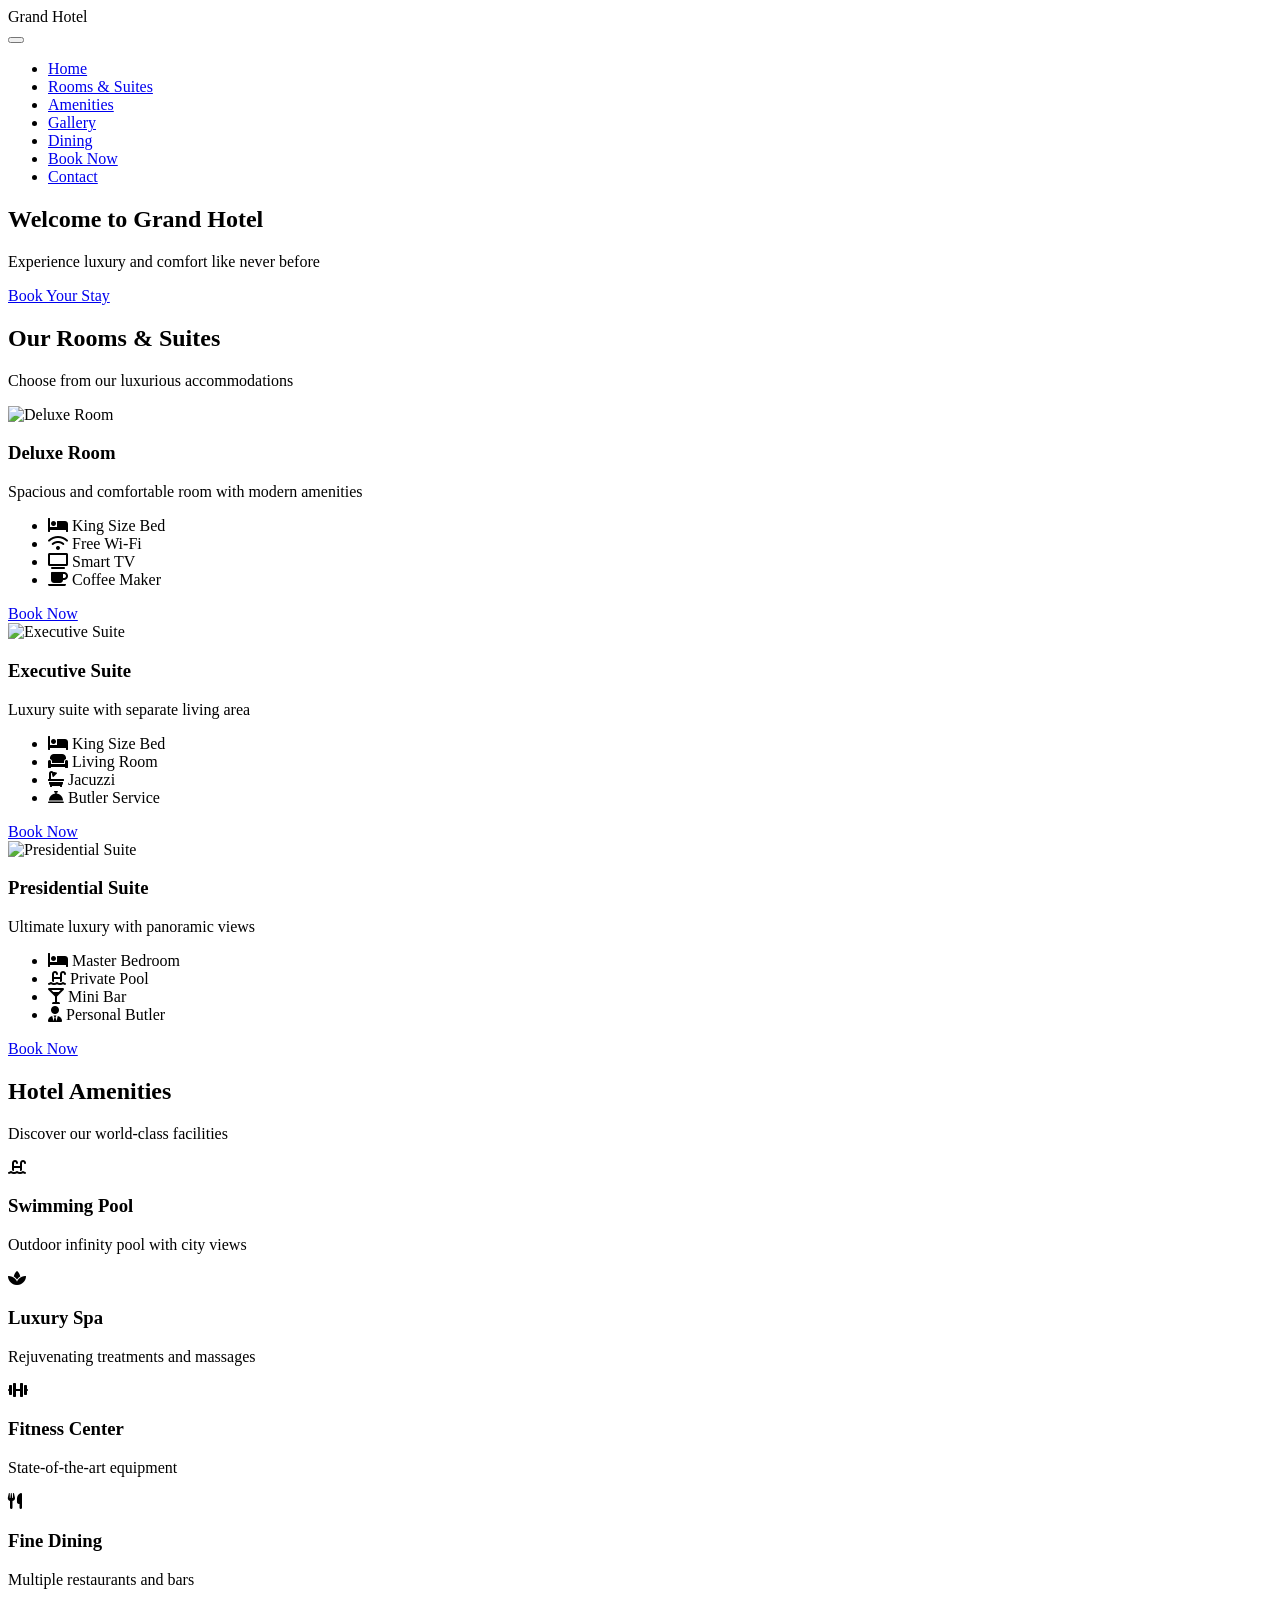
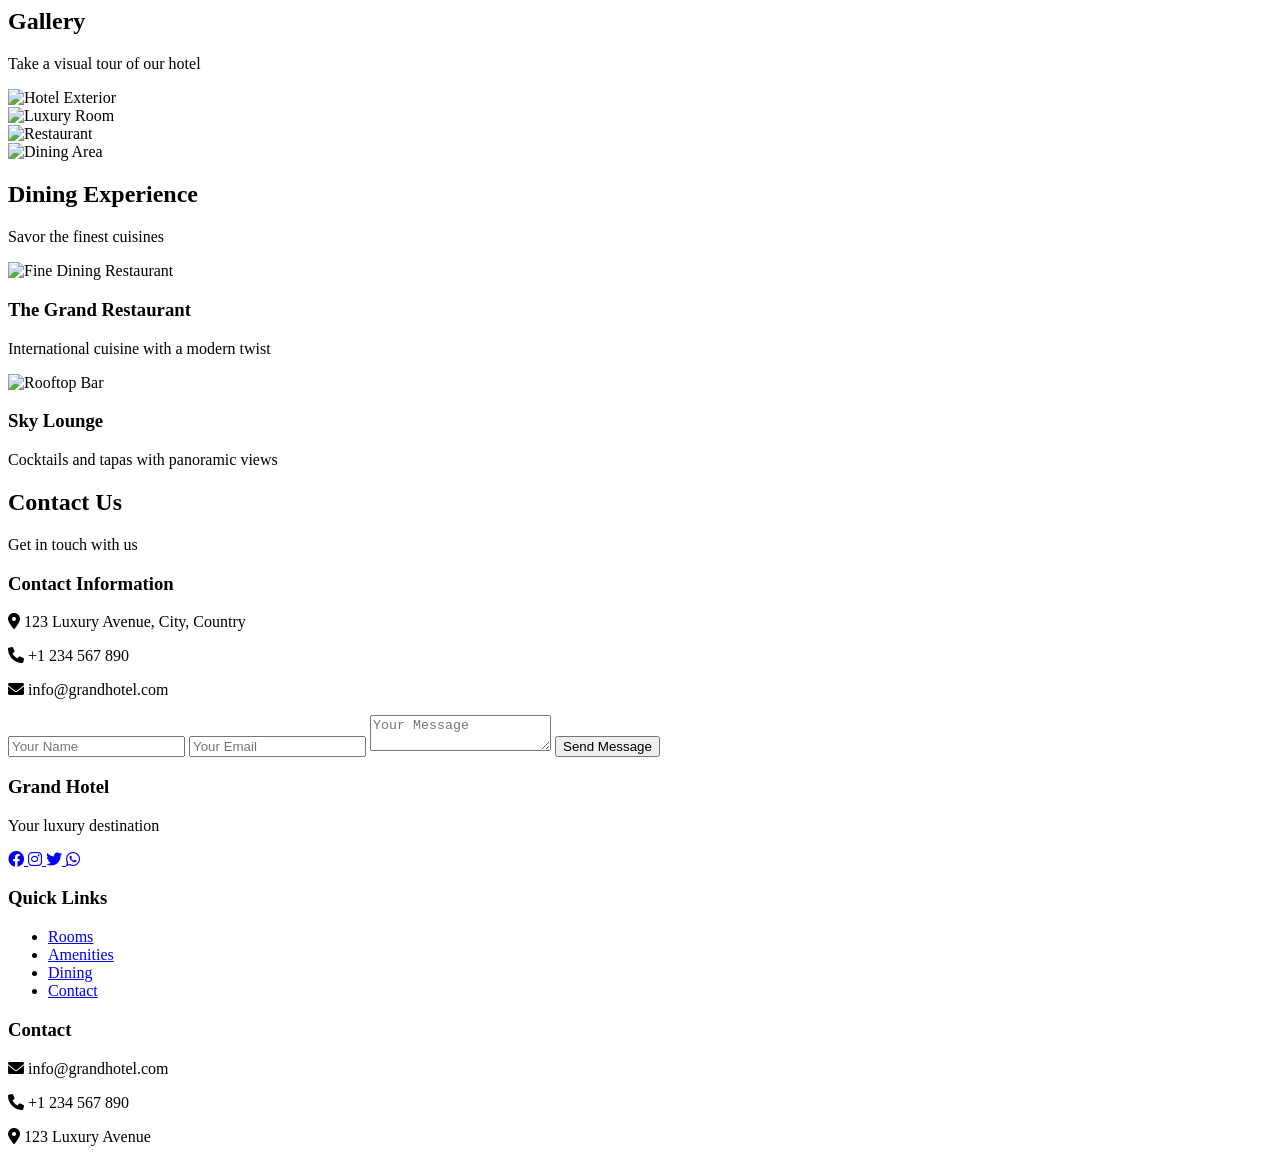
==== main/index.html @ 44f88988 "first commit" ====
<!DOCTYPE html>
<html lang="en">
<head>
    <meta charset="UTF-8">
    <meta name="viewport" content="width=device-width, initial-scale=1.0">
    <title>Grand Hotel</title>
    <link rel="stylesheet" href="style.css">
    <link href="https://fonts.googleapis.com/css2?family=Poppins:wght@300;400;500;600;700&display=swap" rel="stylesheet">
    <link rel="stylesheet" href="https://cdnjs.cloudflare.com/ajax/libs/font-awesome/6.0.0/css/all.min.css">
    <link rel="stylesheet" href="styles/style.css">
</head>
<body>
    <header>
        <nav>
            <div class="logo">Grand Hotel</div>
            <button class="menu-toggle" id="mobile-menu">
                <span></span>
                <span></span>
                <span></span>
            </button>
            <ul class="nav-links">
                <li><a href="#home">Home</a></li>
                <li><a href="#rooms">Rooms & Suites</a></li>
                <li><a href="#amenities">Amenities</a></li>
                <li><a href="#gallery">Gallery</a></li>
                <li><a href="#dining">Dining</a></li>
                <li><a href="booking.html">Book Now</a></li>
                <li><a href="#contact">Contact</a></li>
            </ul>
        </nav>
    </header>

    <main>
        <section id="home" class="hero">
            <h1>Welcome to Grand Hotel</h1>
            <p>Experience luxury and comfort like never before</p>
            <a href="booking.html" class="cta-button">Book Your Stay</a>
        </section>

        <section id="rooms" class="section">
            <div class="section-title">
                <h2>Our Rooms & Suites</h2>
                <p>Choose from our luxurious accommodations</p>
            </div>
            <div class="rooms-grid">
                <div class="room-card">
                    <img src="assets/image1.png" alt="Deluxe Room">
                    <h3>Deluxe Room</h3>
                    <p>Spacious and comfortable room with modern amenities</p>
                    <ul class="room-features">
                        <li><i class="fas fa-bed"></i> King Size Bed</li>
                        <li><i class="fas fa-wifi"></i> Free Wi-Fi</li>
                        <li><i class="fas fa-tv"></i> Smart TV</li>
                        <li><i class="fas fa-coffee"></i> Coffee Maker</li>
                    </ul>
                    <a href="booking.html?room=deluxe" class="room-button">Book Now</a>
                </div>
                <div class="room-card">
                    <img src="assets/image2.png" alt="Executive Suite">
                    <h3>Executive Suite</h3>
                    <p>Luxury suite with separate living area</p>
                    <ul class="room-features">
                        <li><i class="fas fa-bed"></i> King Size Bed</li>
                        <li><i class="fas fa-couch"></i> Living Room</li>
                        <li><i class="fas fa-bath"></i> Jacuzzi</li>
                        <li><i class="fas fa-concierge-bell"></i> Butler Service</li>
                    </ul>
                    <a href="booking.html?room=executive" class="room-button">Book Now</a>
                </div>
                <div class="room-card">
                    <img src="assets/image3.png" alt="Presidential Suite">
                    <h3>Presidential Suite</h3>
                    <p>Ultimate luxury with panoramic views</p>
                    <ul class="room-features">
                        <li><i class="fas fa-bed"></i> Master Bedroom</li>
                        <li><i class="fas fa-swimming-pool"></i> Private Pool</li>
                        <li><i class="fas fa-glass-martini-alt"></i> Mini Bar</li>
                        <li><i class="fas fa-user-tie"></i> Personal Butler</li>
                    </ul>
                    <a href="booking.html?room=presidential" class="room-button">Book Now</a>
                </div>
            </div>
        </section>

        <section id="amenities" class="section">
            <div class="section-title">
                <h2>Hotel Amenities</h2>
                <p>Discover our world-class facilities</p>
            </div>
            <div class="amenities-grid">
                <div class="amenity-card">
                    <i class="fas fa-swimming-pool"></i>
                    <h3>Swimming Pool</h3>
                    <p>Outdoor infinity pool with city views</p>
                </div>
                <div class="amenity-card">
                    <i class="fas fa-spa"></i>
                    <h3>Luxury Spa</h3>
                    <p>Rejuvenating treatments and massages</p>
                </div>
                <div class="amenity-card">
                    <i class="fas fa-dumbbell"></i>
                    <h3>Fitness Center</h3>
                    <p>State-of-the-art equipment</p>
                </div>
                <div class="amenity-card">
                    <i class="fas fa-utensils"></i>
                    <h3>Fine Dining</h3>
                    <p>Multiple restaurants and bars</p>
                </div>
            </div>
        </section>

        <section id="gallery" class="section">
            <div class="section-title">
                <h2>Gallery</h2>
                <p>Take a visual tour of our hotel</p>
            </div>
            <div class="gallery-grid">
                <div class="gallery-item">
                    <img src="assets/pexels-pixabay-63324.jpg" alt="Hotel Exterior">
                </div>
                <div class="gallery-item">
                    <img src="assets/pexels-valeriya-1484514.jpg" alt="Luxury Room">
                </div>
                <div class="gallery-item">
                    <img src="assets/kitchen-6878026.jpg" alt="Restaurant">
                </div>
                <div class="gallery-item">
                    <img src="assets/dinning.png" alt="Dining Area">
                </div>
            </div>
        </section>

        <section id="dining" class="section">
            <div class="section-title">
                <h2>Dining Experience</h2>
                <p>Savor the finest cuisines</p>
            </div>
            <div class="dining-grid">
                <div class="dining-card">
                    <img src="assets/dinning.png" alt="Fine Dining Restaurant">
                    <h3>The Grand Restaurant</h3>
                    <p>International cuisine with a modern twist</p>
                </div>
                <div class="dining-card">
                    <img src="assets/kitchen-6878026.jpg" alt="Rooftop Bar">
                    <h3>Sky Lounge</h3>
                    <p>Cocktails and tapas with panoramic views</p>
                </div>
            </div>
        </section>

        <section id="contact" class="section">
            <div class="section-title">
                <h2>Contact Us</h2>
                <p>Get in touch with us</p>
            </div>
            <div class="contact-grid">
                <div class="contact-info">
                    <h3>Contact Information</h3>
                    <p><i class="fas fa-map-marker-alt"></i> 123 Luxury Avenue, City, Country</p>
                    <p><i class="fas fa-phone"></i> +1 234 567 890</p>
                    <p><i class="fas fa-envelope"></i> info@grandhotel.com</p>
                </div>
                <div class="contact-form">
                    <form id="contactForm">
                        <input type="text" placeholder="Your Name" required>
                        <input type="email" placeholder="Your Email" required>
                        <textarea placeholder="Your Message" required></textarea>
                        <button type="submit" class="cta-button">Send Message</button>
                    </form>
                </div>
            </div>
        </section>
    </main>

    <footer>
        <div class="footer-content">
            <div class="footer-section">
                <h3>Grand Hotel</h3>
                <p>Your luxury destination</p>

                <div class="social-links">
                            
                    <a href="https://www.facebook.com/Daniel Dzansi" target="_blank" class="social-icon">
                        <i class="fab fa-facebook"></i>
                    </a>
                
    
                    <a href="https://www.instagram.com/dzansi.daniel" target="_blank" class="social-icon">
                        <i class="fab fa-instagram"></i> 
                    </a>
                
                    
                    <a href="https://twitter.com/Daniel Dzansi" target="_blank" class="social-icon">
                        <i class="fab fa-twitter"></i>
                    </a>
                    <!-- WhatsApp -->
                    <a href="https://wa.me/+233552973197" target="_blank" class="social-icon">
                        <i class="fab fa-whatsapp"></i> <!-- WhatsApp icon -->
                    </a>

                </div>
            </div>
            <div class="footer-section">
                <h3>Quick Links</h3>
                <ul>
                    <li><a href="#rooms">Rooms</a></li>
                    <li><a href="#amenities">Amenities</a></li>
                    <li><a href="#dining">Dining</a></li>
                    <li><a href="#contact">Contact</a></li>
                </ul>
            </div>
            <div class="footer-section">
                <h3>Contact</h3>
                <p><i class="fas fa-envelope"></i> info@grandhotel.com</p>
                <p><i class="fas fa-phone"></i> +1 234 567 890</p>
                <p><i class="fas fa-map-marker-alt"></i> 123 Luxury Avenue</p>
            </div>
        </div>
    </footer>

    <script src="app.js"></script>
</body>
</html>
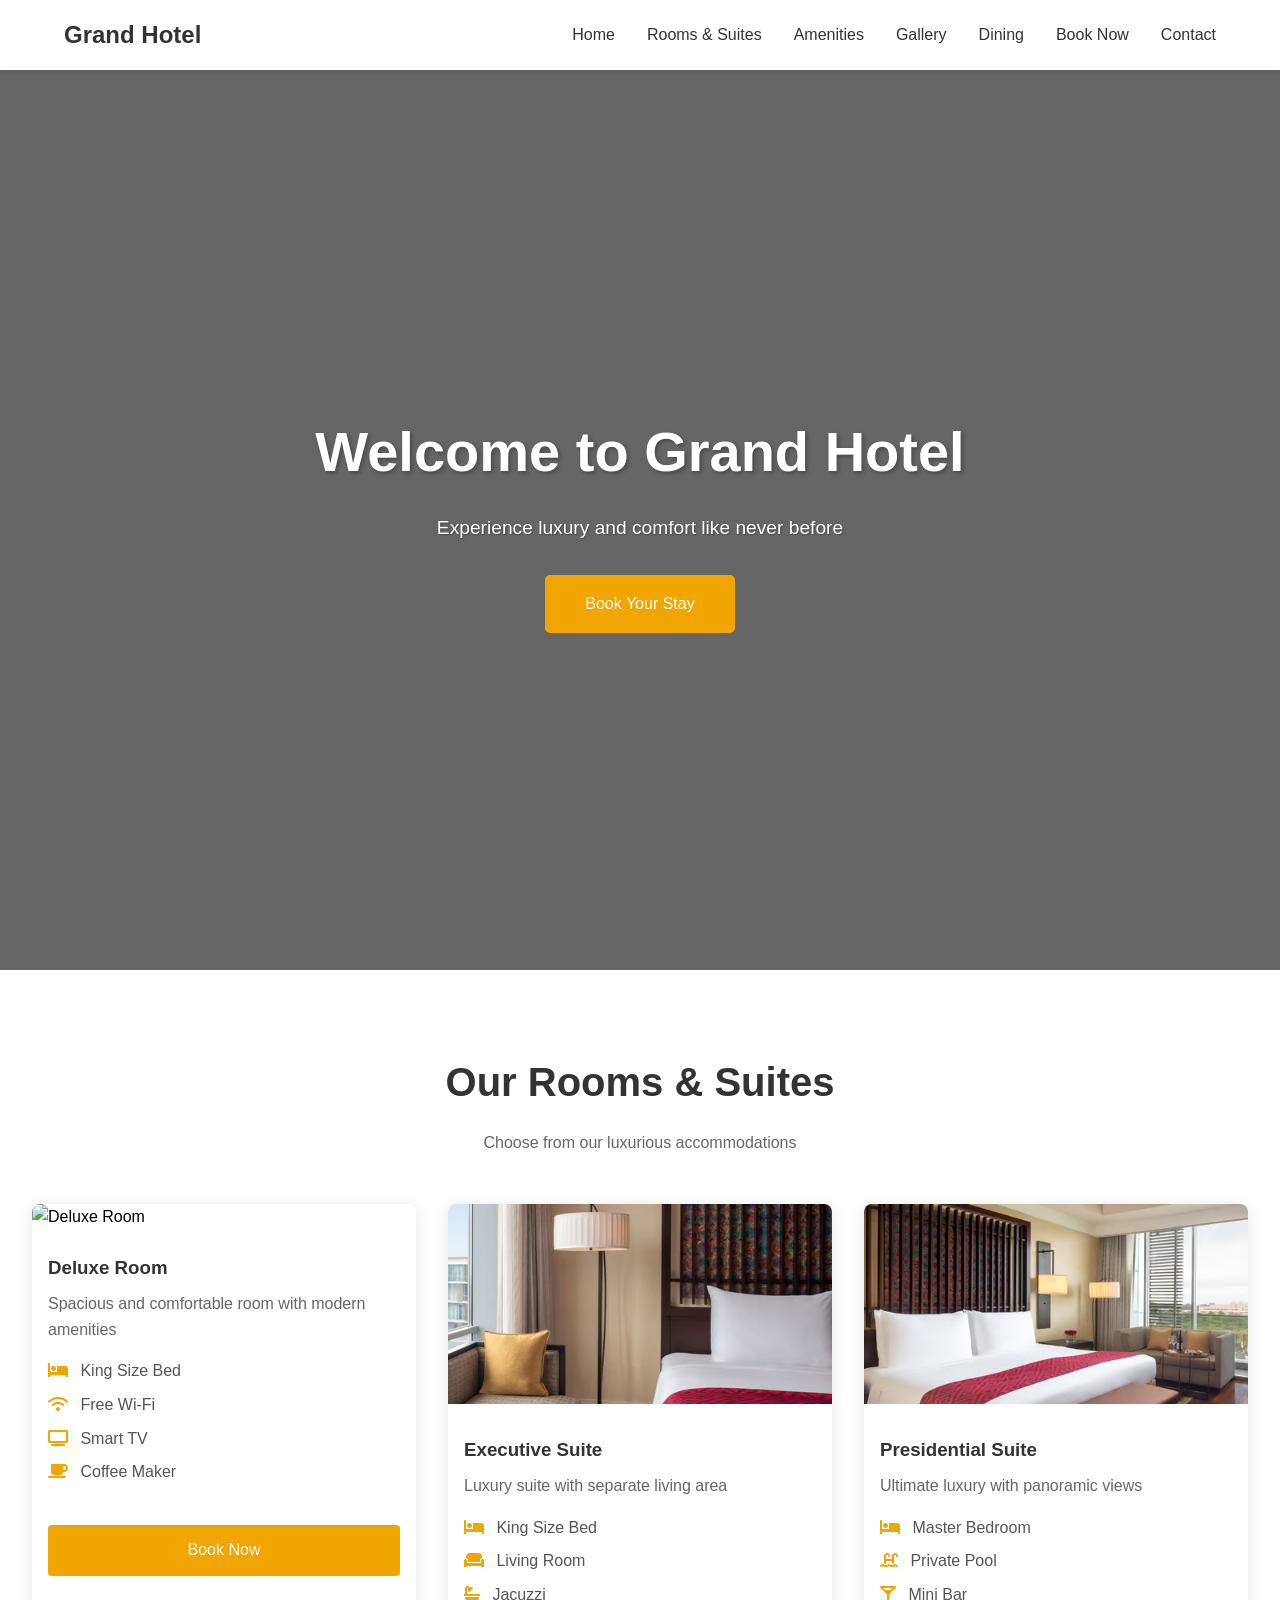
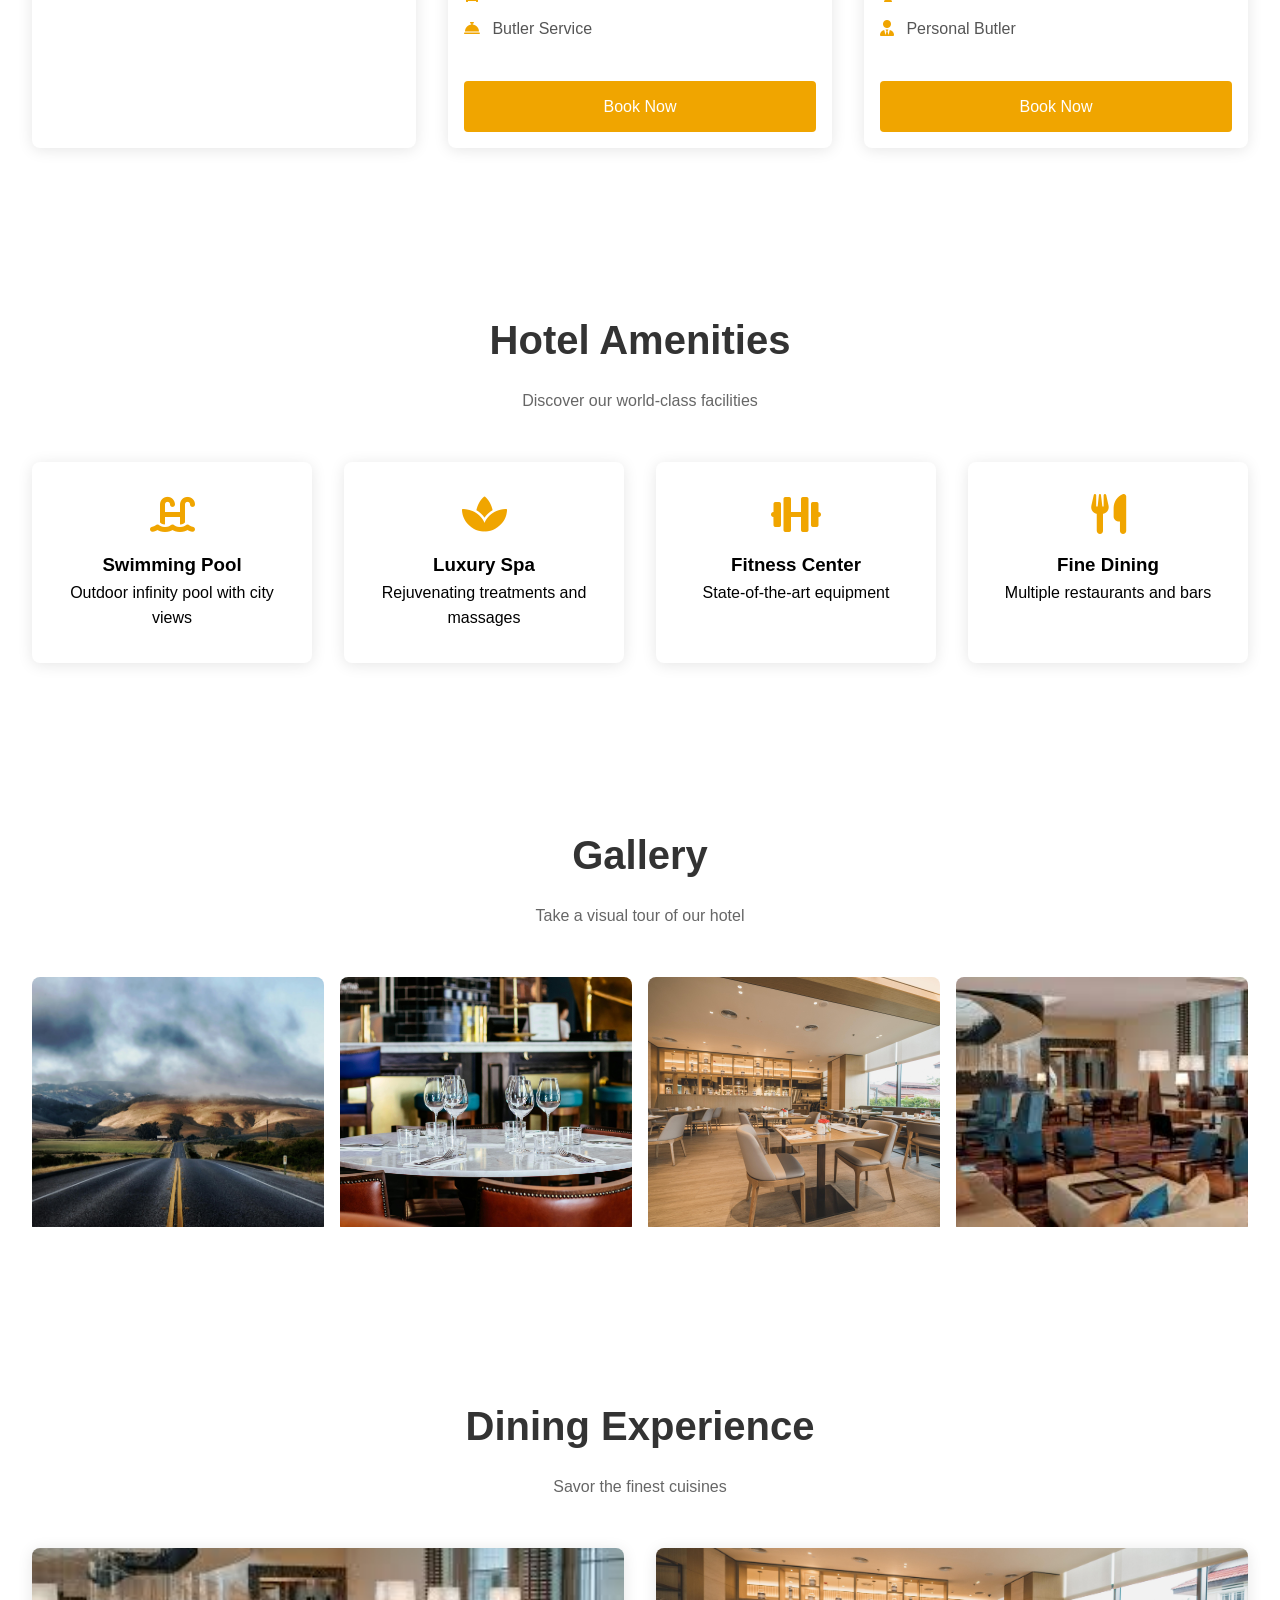
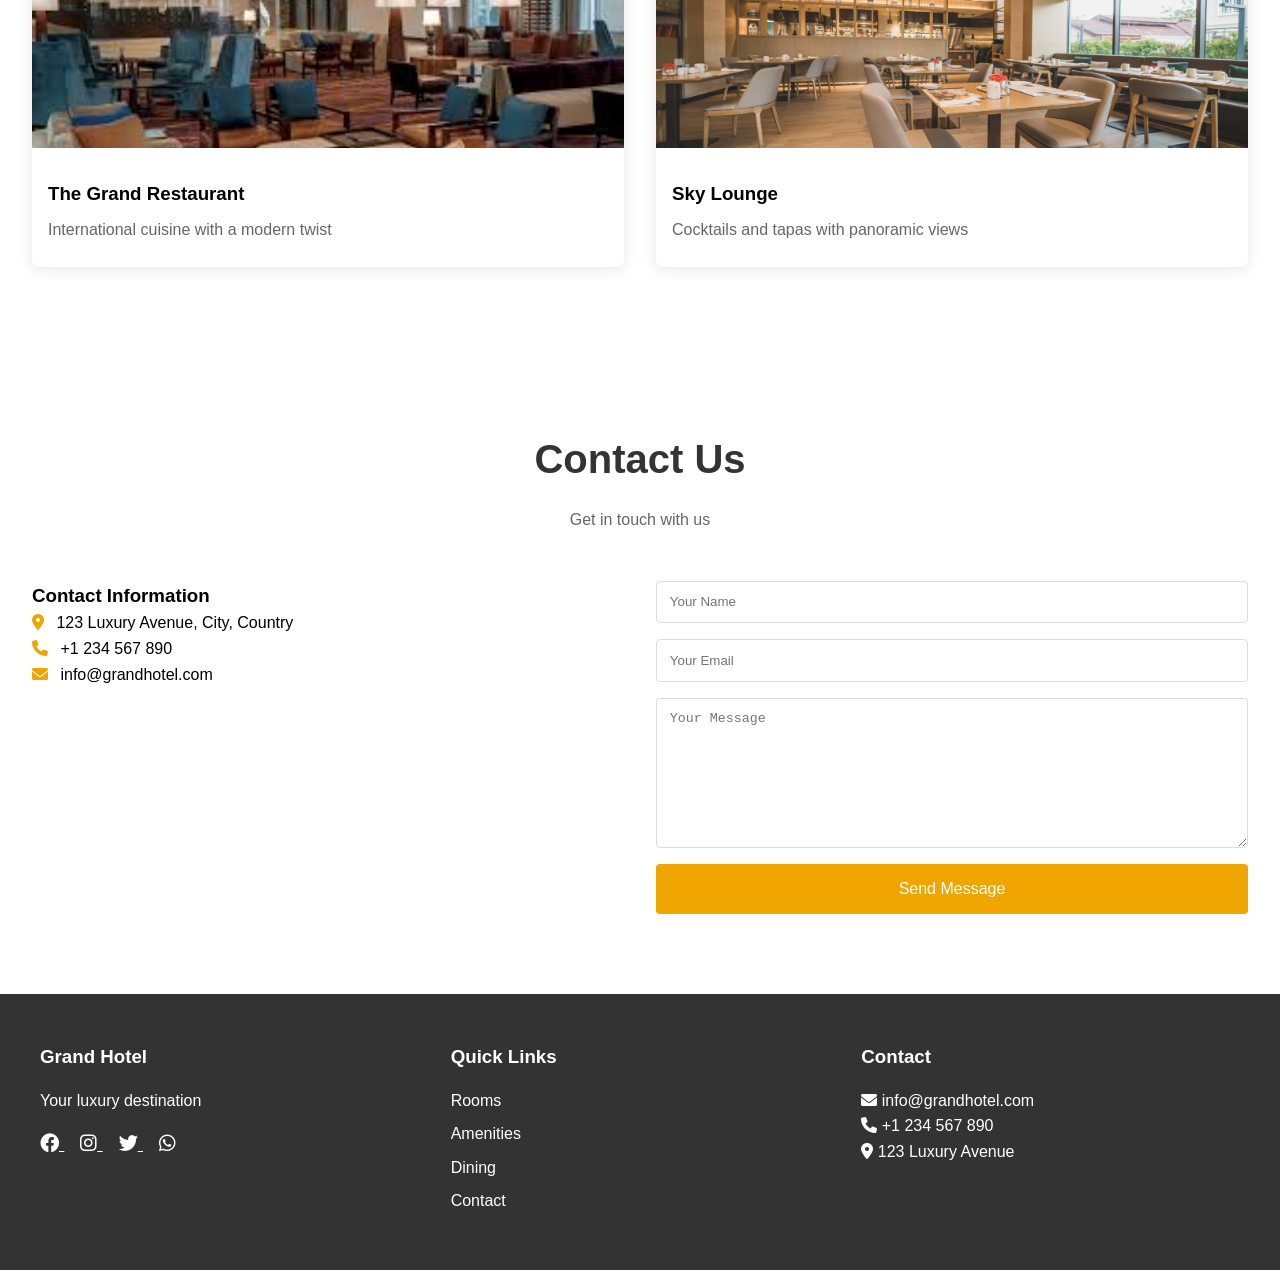
==== commit 2fab6149: "created new folders" ====
--- a/main/index.html
+++ b/main/index.html
@@ -44,7 +44,7 @@
             </div>
             <div class="rooms-grid">
                 <div class="room-card">
-                    <img src="assets/image1.png" alt="Deluxe Room">
+                    <img src="" alt="Deluxe Room">
                     <h3>Deluxe Room</h3>
                     <p>Spacious and comfortable room with modern amenities</p>
                     <ul class="room-features">
--- a/main/styles/style.css
+++ b/main/styles/style.css
@@ -0,0 +1,588 @@
+* {
+    margin: 0;
+    padding: 0;
+    box-sizing: border-box;
+}
+
+body {
+    font-family: 'Poppins', sans-serif;
+    line-height: 1.6;
+}
+
+header {
+    background-color: #ffffff;
+    box-shadow: 0 2px 5px rgba(0,0,0,0.1);
+    position: fixed;
+    width: 100%;
+    top: 0;
+    z-index: 1000;
+    height: 70px;
+}
+
+nav {
+    display: flex;
+    justify-content: space-between;
+    align-items: center;
+    padding: 1rem 5%;
+    position: relative;
+}
+
+.logo {
+    font-size: 1.5rem;
+    font-weight: 600;
+    color: #333;
+}
+
+nav ul {
+    display: flex;
+    list-style: none;
+}
+
+nav ul li {
+    margin-left: 2rem;
+}
+
+nav ul li a {
+    text-decoration: none;
+    color: #333;
+    font-weight: 500;
+    transition: color 0.3s ease;
+}
+
+nav ul li a:hover {
+    color: #f0a500;
+}
+
+.hero {
+    height: 100vh;
+    background: linear-gradient(rgba(0,0,0,0.6), rgba(0,0,0,0.6)), url('assets/pexels-valeriya-1484514.jpg');
+    background-size: cover;
+    background-position: center;
+    background-repeat: no-repeat;
+    display: flex;
+    flex-direction: column;
+    justify-content: center;
+    align-items: center;
+    text-align: center;
+    color: white;
+    padding: 0 1rem;
+    margin-top: 70px;
+}
+
+.hero h1 {
+    font-size: 3.5rem;
+    margin-bottom: 1rem;
+    text-shadow: 2px 2px 4px rgba(0,0,0,0.3);
+}
+
+.hero p {
+    font-size: 1.2rem;
+    margin-bottom: 2rem;
+    text-shadow: 1px 1px 2px rgba(0,0,0,0.3);
+}
+
+.cta-button {
+    display: inline-block;
+    padding: 1rem 2.5rem;
+    background-color: #f0a500;
+    color: white;
+    text-decoration: none;
+    border-radius: 5px;
+    font-weight: 500;
+    transition: all 0.3s ease;
+}
+
+.cta-button:hover {
+    background-color: #d89400;
+    transform: translateY(-2px);
+}
+
+.booking-form {
+    padding: 5rem 1rem;
+    max-width: 600px;
+    margin: 0 auto;
+}
+
+.booking-form h2 {
+    text-align: center;
+    margin-bottom: 2rem;
+}
+
+.form-group {
+    margin-bottom: 1.5rem;
+}
+
+.form-group input,
+.form-group select {
+    width: 100%;
+    padding: 0.8rem;
+    border: 1px solid #ddd;
+    border-radius: 4px;
+    font-size: 1rem;
+}
+
+button[type="submit"] {
+    width: 100%;
+    padding: 1rem;
+    background-color: #f0a500;
+    color: white;
+    border: none;
+    border-radius: 4px;
+    font-size: 1rem;
+    cursor: pointer;
+    transition: background-color 0.3s;
+}
+
+button[type="submit"]:hover {
+    background-color: #d89400;
+}
+
+/* Rooms Section */
+.rooms-section {
+    padding: 5rem 2rem;
+    background-color: #f9f9f9;
+}
+
+.rooms-grid {
+    display: grid;
+    grid-template-columns: repeat(auto-fit, minmax(300px, 1fr));
+    gap: 2rem;
+    margin-top: 3rem;
+}
+
+.room-card {
+    background: white;
+    border-radius: 8px;
+    overflow: hidden;
+    box-shadow: 0 2px 15px rgba(0,0,0,0.1);
+    transition: transform 0.3s;
+}
+
+.room-card:hover {
+    transform: translateY(-5px);
+}
+
+.room-card img {
+    width: 100%;
+    height: 200px;
+    object-fit: cover;
+}
+
+.room-card h3 {
+    padding: 1.5rem 1rem 0.5rem;
+    color: #333;
+}
+
+.room-card p {
+    padding: 0 1rem;
+    color: #666;
+}
+
+.room-features {
+    list-style: none;
+    padding: 1rem;
+}
+
+.room-features li {
+    margin-bottom: 0.5rem;
+    color: #555;
+}
+
+.room-features i {
+    margin-right: 0.5rem;
+    color: #f0a500;
+}
+
+.room-button {
+    display: block;
+    text-align: center;
+    margin: 1rem;
+    padding: 0.8rem;
+    background: #f0a500;
+    color: white;
+    text-decoration: none;
+    border-radius: 4px;
+    transition: background 0.3s;
+}
+
+/* Amenities Section */
+.amenities-section {
+    padding: 5rem 2rem;
+}
+
+.amenities-grid {
+    display: grid;
+    grid-template-columns: repeat(auto-fit, minmax(250px, 1fr));
+    gap: 2rem;
+    margin-top: 3rem;
+}
+
+.amenity-card {
+    text-align: center;
+    padding: 2rem;
+    background: white;
+    border-radius: 8px;
+    box-shadow: 0 2px 15px rgba(0,0,0,0.1);
+}
+
+.amenity-card i {
+    font-size: 2.5rem;
+    color: #f0a500;
+    margin-bottom: 1rem;
+}
+
+/* Gallery Section */
+.gallery-section {
+    padding: 5rem 2rem;
+    background-color: #f9f9f9;
+}
+
+.gallery-grid {
+    display: grid;
+    grid-template-columns: repeat(auto-fit, minmax(250px, 1fr));
+    gap: 1rem;
+    margin-top: 3rem;
+}
+
+.gallery-item {
+    position: relative;
+    overflow: hidden;
+    border-radius: 8px;
+    cursor: pointer;
+}
+
+.gallery-item img {
+    width: 100%;
+    height: 250px;
+    object-fit: cover;
+    transition: transform 0.3s;
+}
+
+.gallery-item:hover img {
+    transform: scale(1.1);
+}
+
+/* Dining Section */
+.dining-section {
+    padding: 5rem 2rem;
+}
+
+.dining-grid {
+    display: grid;
+    grid-template-columns: repeat(auto-fit, minmax(300px, 1fr));
+    gap: 2rem;
+    margin-top: 3rem;
+}
+
+.dining-card {
+    position: relative;
+    overflow: hidden;
+    border-radius: 8px;
+    box-shadow: 0 2px 15px rgba(0,0,0,0.1);
+}
+
+.dining-card img {
+    width: 100%;
+    height: 200px;
+    object-fit: cover;
+}
+
+.dining-card h3 {
+    padding: 1.5rem 1rem 0.5rem;
+}
+
+.dining-card p {
+    padding: 0 1rem 1.5rem;
+    color: #666;
+}
+
+/* Contact Section */
+.contact-section {
+    padding: 5rem 2rem;
+    background-color: #f9f9f9;
+}
+
+.contact-grid {
+    display: grid;
+    grid-template-columns: repeat(auto-fit, minmax(300px, 1fr));
+    gap: 2rem;
+    margin-top: 3rem;
+}
+
+.contact-info i {
+    color: #f0a500;
+    margin-right: 0.5rem;
+}
+
+.contact-form form {
+    display: flex;
+    flex-direction: column;
+    gap: 1rem;
+}
+
+.contact-form input,
+.contact-form textarea {
+    padding: 0.8rem;
+    border: 1px solid #ddd;
+    border-radius: 4px;
+}
+
+.contact-form textarea {
+    height: 150px;
+}
+
+/* Footer */
+footer {
+    background: #333;
+    color: white;
+    padding: 3rem 2rem;
+}
+
+.footer-content {
+    max-width: 1200px;
+    margin: 0 auto;
+    display: grid;
+    grid-template-columns: repeat(auto-fit, minmax(250px, 1fr));
+    gap: 2rem;
+}
+
+.footer-section h3 {
+    margin-bottom: 1rem;
+}
+
+.footer-section ul {
+    list-style: none;
+}
+
+.footer-section ul li {
+    margin-bottom: 0.5rem;
+}
+
+.footer-section ul li a {
+    color: white;
+    text-decoration: none;
+    transition: color 0.3s ease;
+}
+
+.footer-section ul li a:hover {
+    color: #f0a500;
+}
+
+.social-links {
+    margin-top: 1rem;
+}
+
+.social-links a {
+    color: white;
+    margin-right: 1rem;
+    font-size: 1.2rem;
+}
+
+/* Mobile Menu Styles */
+.menu-toggle {
+    display: none;
+    background: none;
+    border: none;
+    cursor: pointer;
+    padding: 0.5rem;
+    position: relative;
+    z-index: 100;
+}
+
+.menu-toggle span {
+    display: block;
+    width: 25px;
+    height: 2px;
+    margin: 5px 0;
+    background: #333;
+    transition: 0.4s;
+}
+
+/* Navigation Links */
+.nav-links {
+    display: flex;
+    list-style: none;
+    margin: 0;
+    padding: 0;
+}
+
+.nav-links li {
+    margin-left: 2rem;
+}
+
+.nav-links a {
+    text-decoration: none;
+    color: #333;
+    font-weight: 500;
+}
+
+/* Mobile Styles */
+@media screen and (max-width: 768px) {
+    .menu-toggle {
+        display: block;
+    }
+
+    .nav-links {
+        display: none;
+        position: absolute;
+        top: 100%;
+        left: 0;
+        width: 100%;
+        background: white;
+        padding: 1rem 0;
+        text-align: center;
+        box-shadow: 0 2px 5px rgba(0,0,0,0.1);
+    }
+
+    .nav-links.active {
+        display: block;
+    }
+
+    .nav-links li {
+        margin: 1rem 0;
+    }
+
+    .nav-links a {
+        display: block;
+        padding: 0.5rem 1rem;
+    }
+
+    /* Hamburger Animation */
+    .menu-toggle.active span:nth-child(1) {
+        transform: rotate(-45deg) translate(-5px, 6px);
+    }
+
+    .menu-toggle.active span:nth-child(2) {
+        opacity: 0;
+    }
+
+    .menu-toggle.active span:nth-child(3) {
+        transform: rotate(45deg) translate(-5px, -6px);
+    }
+}
+
+/* Sections */
+.section {
+    padding: 5rem 2rem;
+}
+
+.section-title {
+    text-align: center;
+    margin-bottom: 3rem;
+}
+
+.section-title h2 {
+    font-size: 2.5rem;
+    color: #333;
+    margin-bottom: 1rem;
+}
+
+.section-title p {
+    color: #666;
+    max-width: 600px;
+    margin: 0 auto;
+}
+
+/* Responsive Styles */
+@media (max-width: 768px) {
+    body {
+        padding-top: 70px;
+    }
+
+    body.menu-open {
+        overflow: hidden;
+    }
+
+    .hero {
+        margin-top: 0;
+        height: calc(100vh - 70px);
+        background-attachment: scroll;
+    }
+
+    .hero h1 {
+        font-size: 2.5rem;
+        margin-bottom: 1rem;
+        line-height: 1.2;
+    }
+
+    .hero p {
+        font-size: 1.1rem;
+        margin-bottom: 2rem;
+        padding: 0 1rem;
+    }
+
+    .cta-button {
+        padding: 1rem 2rem;
+        font-size: 1.1rem;
+        width: auto;
+        min-width: 200px;
+    }
+
+    .section {
+        padding: 3rem 1rem;
+    }
+
+    .section-title h2 {
+        font-size: 2rem;
+    }
+
+    .rooms-grid {
+        grid-template-columns: 1fr;
+        padding: 0 1rem;
+    }
+
+    .amenities-grid {
+        grid-template-columns: 1fr;
+        padding: 0 1rem;
+    }
+
+    .gallery-grid {
+        grid-template-columns: 1fr;
+        padding: 0 1rem;
+    }
+
+    .footer-content {
+        grid-template-columns: 1fr;
+        text-align: center;
+    }
+
+    .footer-section {
+        margin-bottom: 2rem;
+    }
+
+    .form-group input,
+    .form-group select,
+    .contact-form textarea {
+        font-size: 16px;
+    }
+}
+
+/* Additional Mobile Optimizations */
+@media (max-width: 480px) {
+    .hero h1 {
+        font-size: 2rem;
+    }
+
+    .hero p {
+        font-size: 1rem;
+    }
+
+    .cta-button {
+        width: 80%;
+        max-width: 300px;
+    }
+
+    .footer-content {
+        grid-template-columns: 1fr;
+        text-align: center;
+    }
+}
+
+/* Tablet Styles */
+@media (min-width: 769px) and (max-width: 1024px) {
+    .rooms-grid,
+    .amenities-grid,
+    .gallery-grid {
+        grid-template-columns: repeat(2, 1fr);
+    }
+}
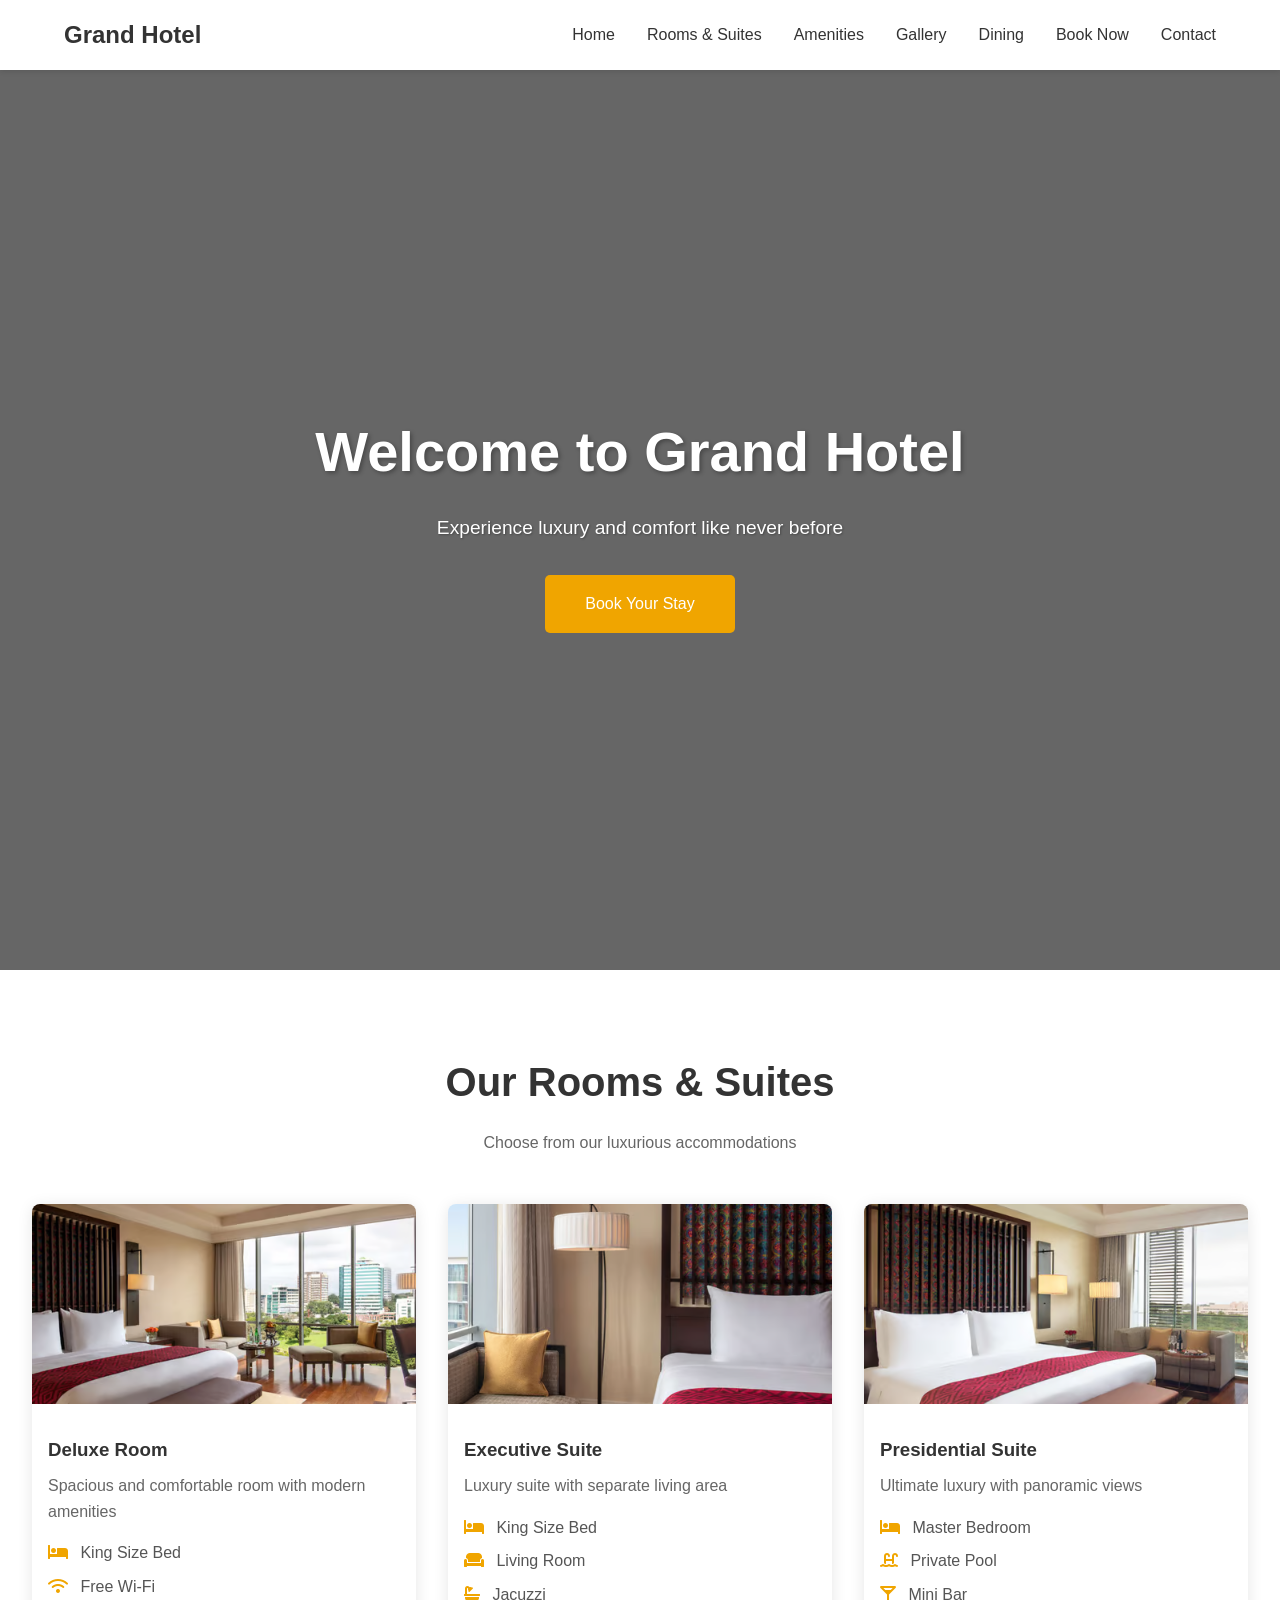
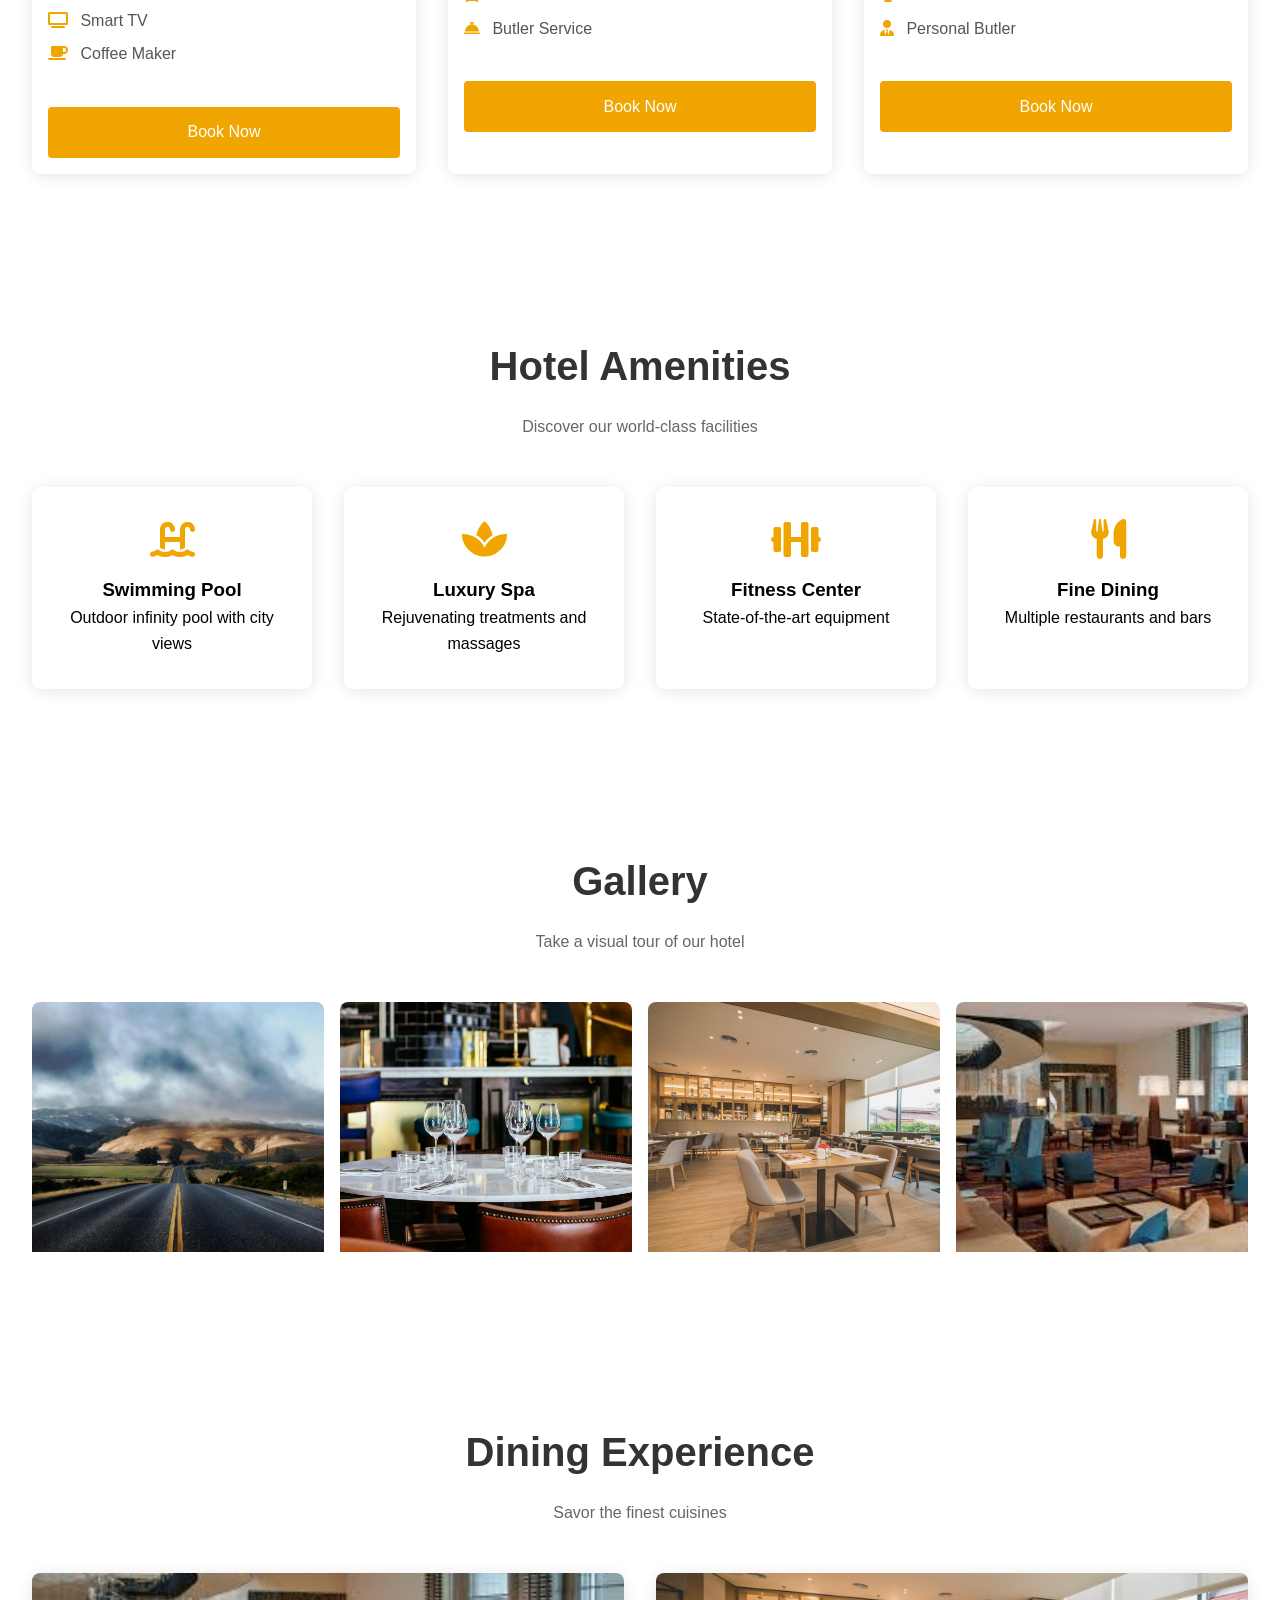
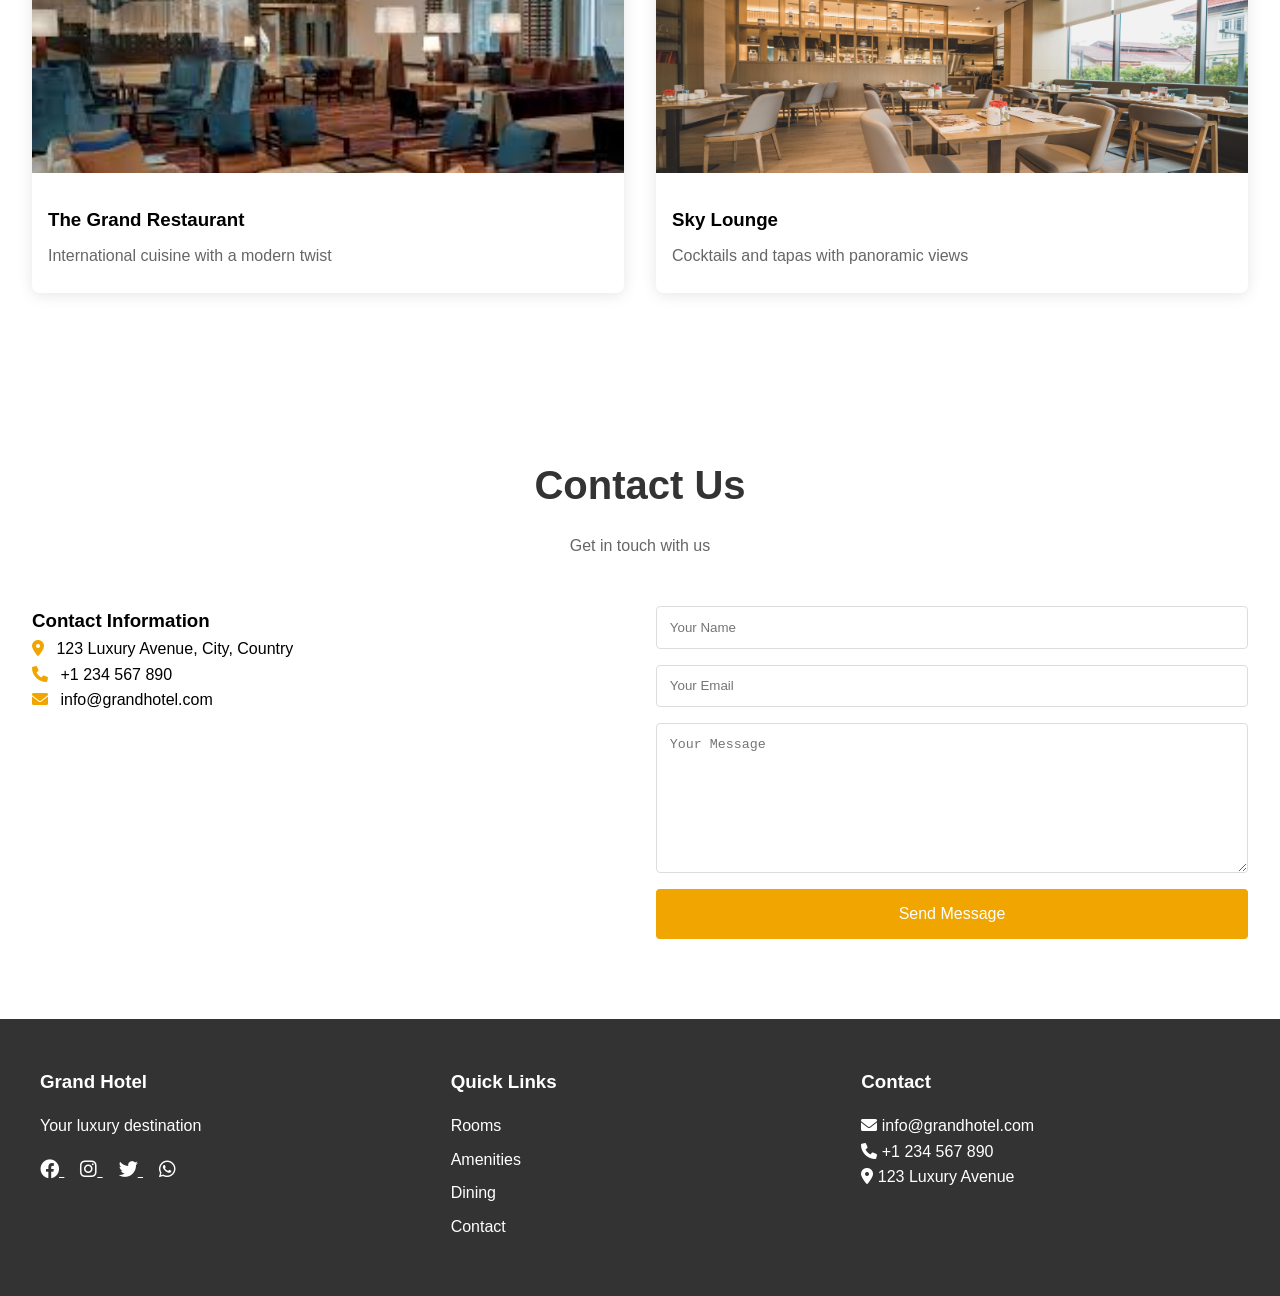
==== commit dc7ce5e8: "added image" ====
--- a/main/index.html
+++ b/main/index.html
@@ -44,7 +44,7 @@
             </div>
             <div class="rooms-grid">
                 <div class="room-card">
-                    <img src="" alt="Deluxe Room">
+                    <img src="assets/image1.png" alt="Deluxe Room">
                     <h3>Deluxe Room</h3>
                     <p>Spacious and comfortable room with modern amenities</p>
                     <ul class="room-features">
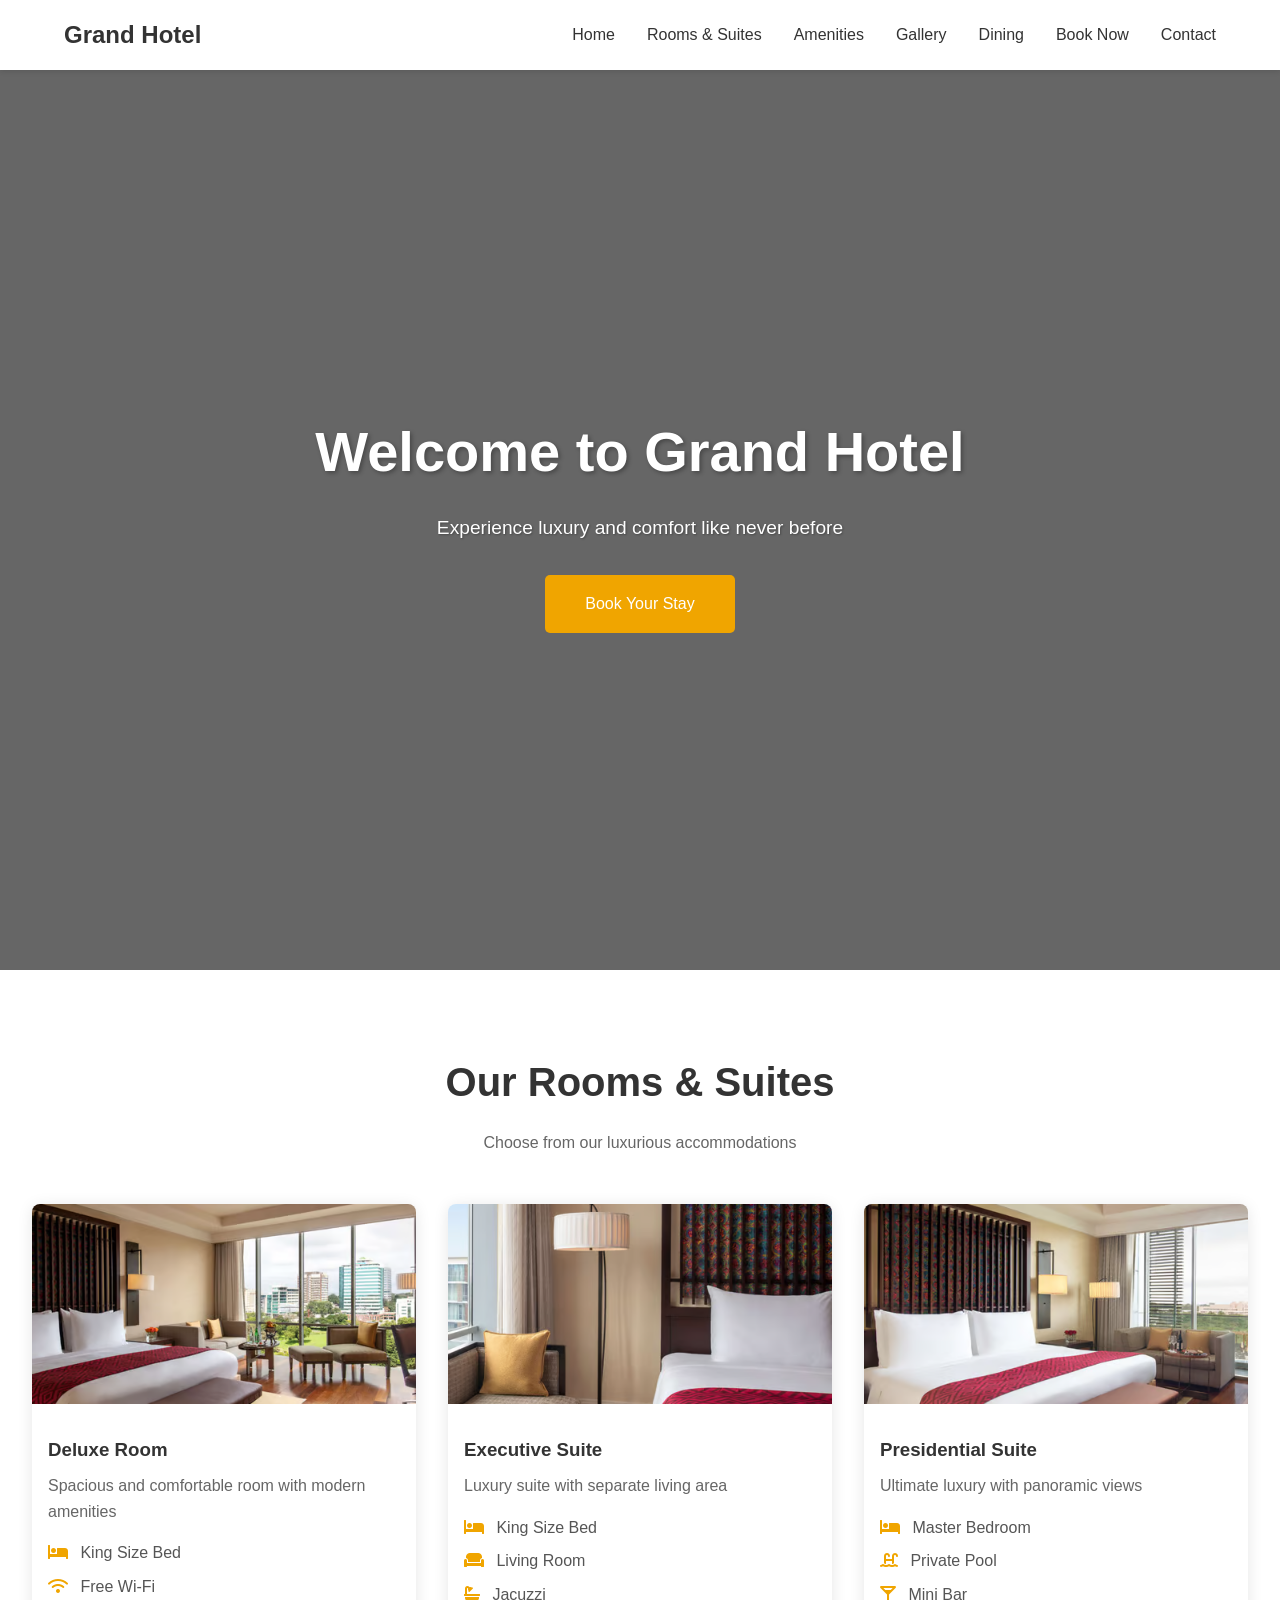
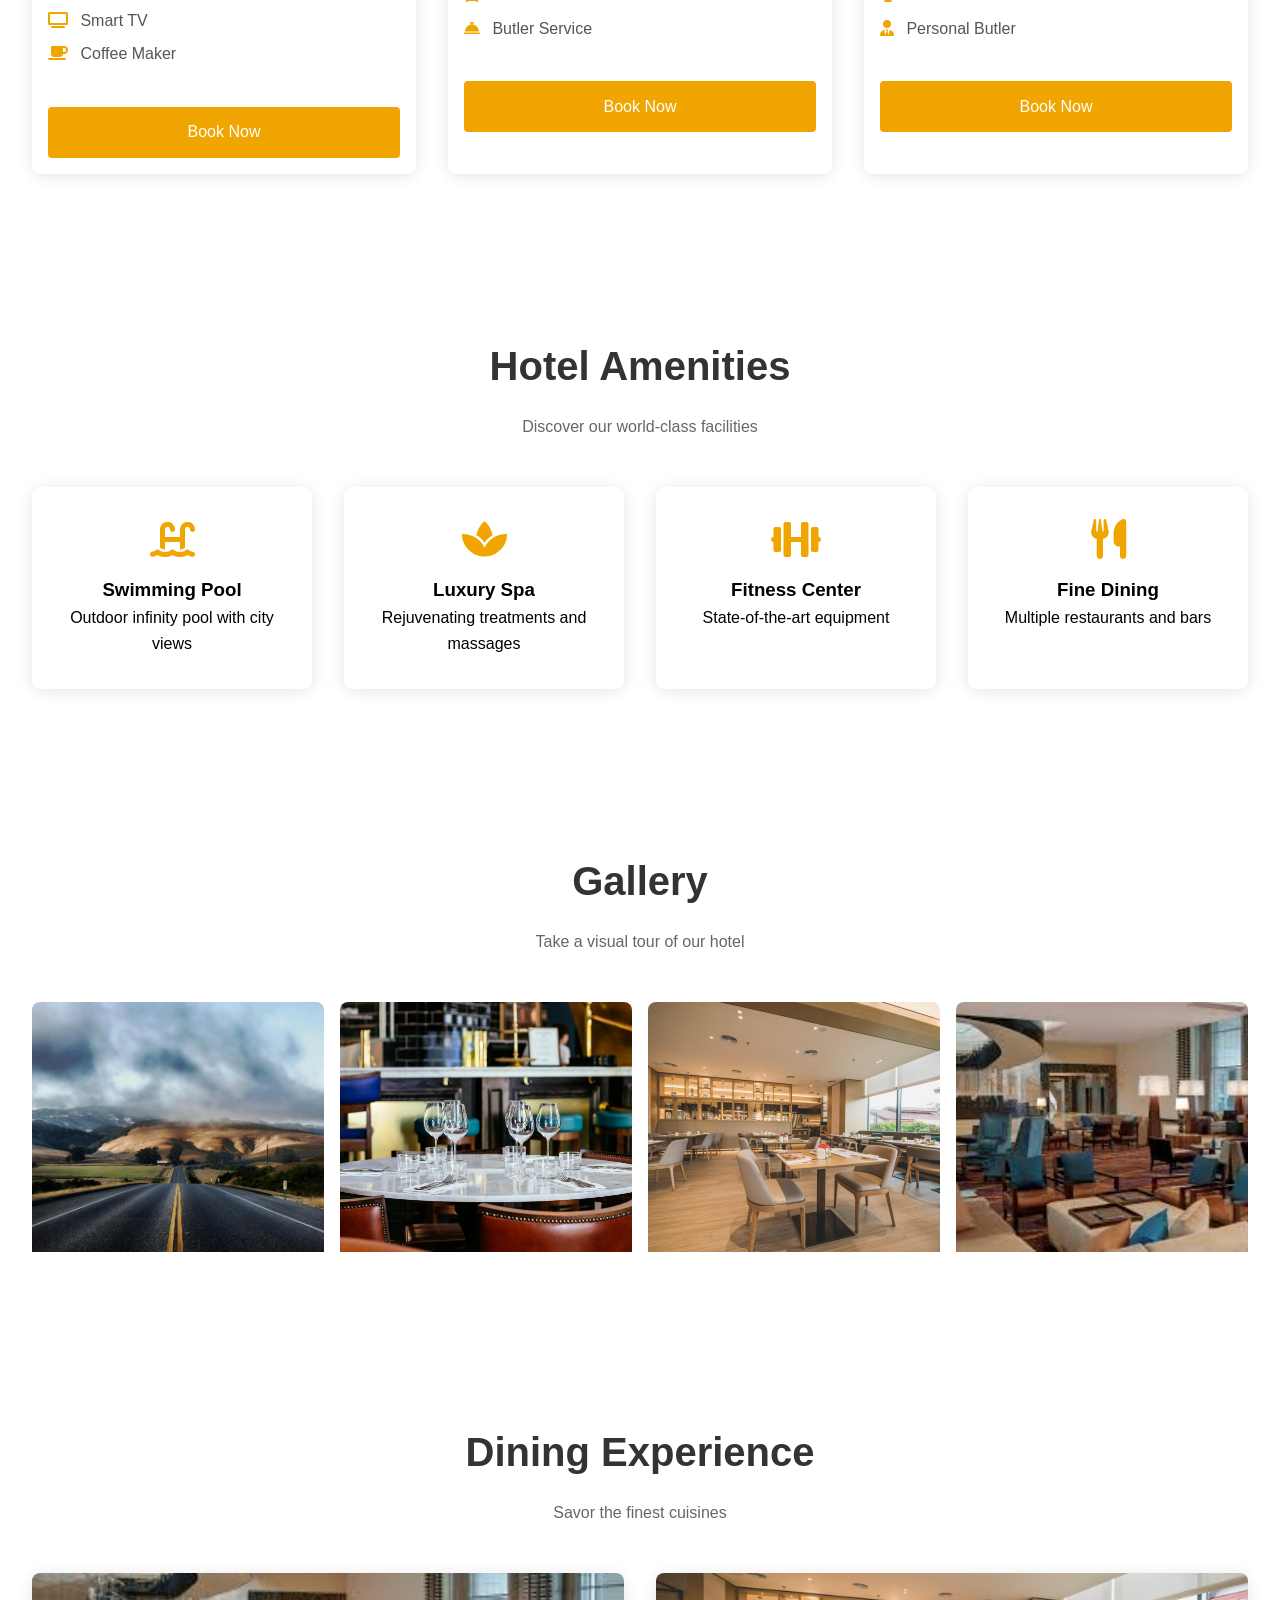
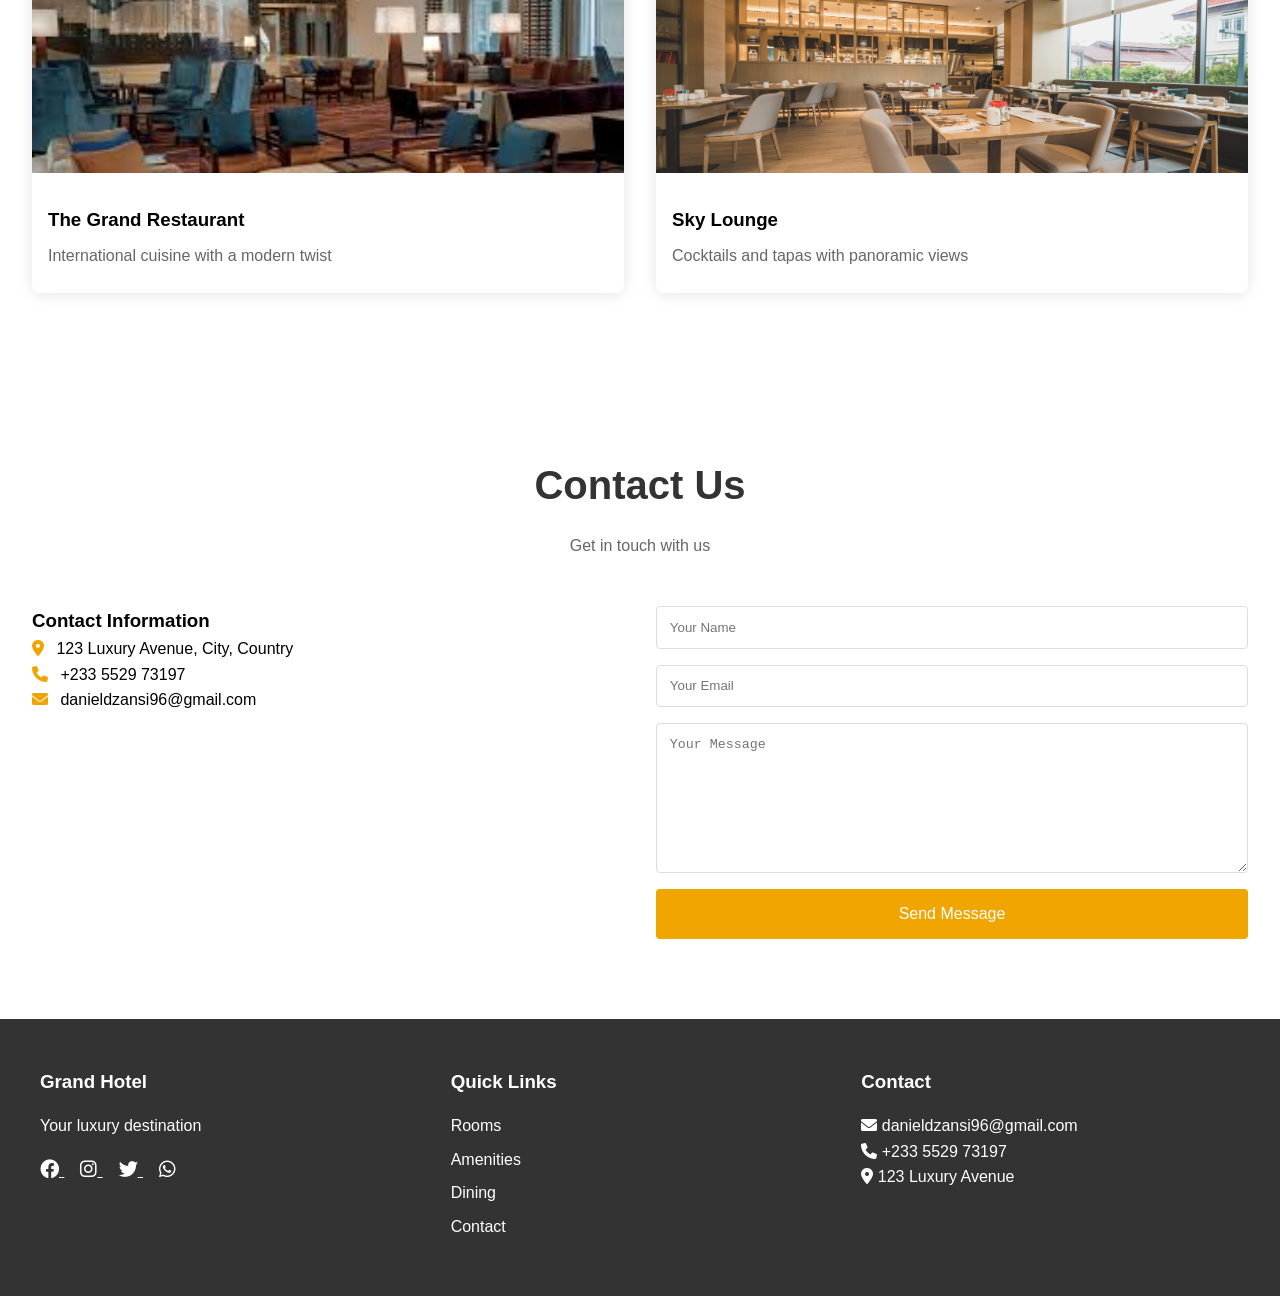
==== commit 5cf434c8: "added images" ====
--- a/main/index.html
+++ b/main/index.html
@@ -160,8 +160,8 @@
                 <div class="contact-info">
                     <h3>Contact Information</h3>
                     <p><i class="fas fa-map-marker-alt"></i> 123 Luxury Avenue, City, Country</p>
-                    <p><i class="fas fa-phone"></i> +1 234 567 890</p>
-                    <p><i class="fas fa-envelope"></i> info@grandhotel.com</p>
+                    <p><i class="fas fa-phone"></i> +233 5529 73197</p>
+                    <p><i class="fas fa-envelope"></i> danieldzansi96@gmail.com</p>
                 </div>
                 <div class="contact-form">
                     <form id="contactForm">
@@ -214,8 +214,8 @@
             </div>
             <div class="footer-section">
                 <h3>Contact</h3>
-                <p><i class="fas fa-envelope"></i> info@grandhotel.com</p>
-                <p><i class="fas fa-phone"></i> +1 234 567 890</p>
+                <p><i class="fas fa-envelope"></i> danieldzansi96@gmail.com</p>
+                <p><i class="fas fa-phone"></i> +233 5529 73197</p>
                 <p><i class="fas fa-map-marker-alt"></i> 123 Luxury Avenue</p>
             </div>
         </div>
